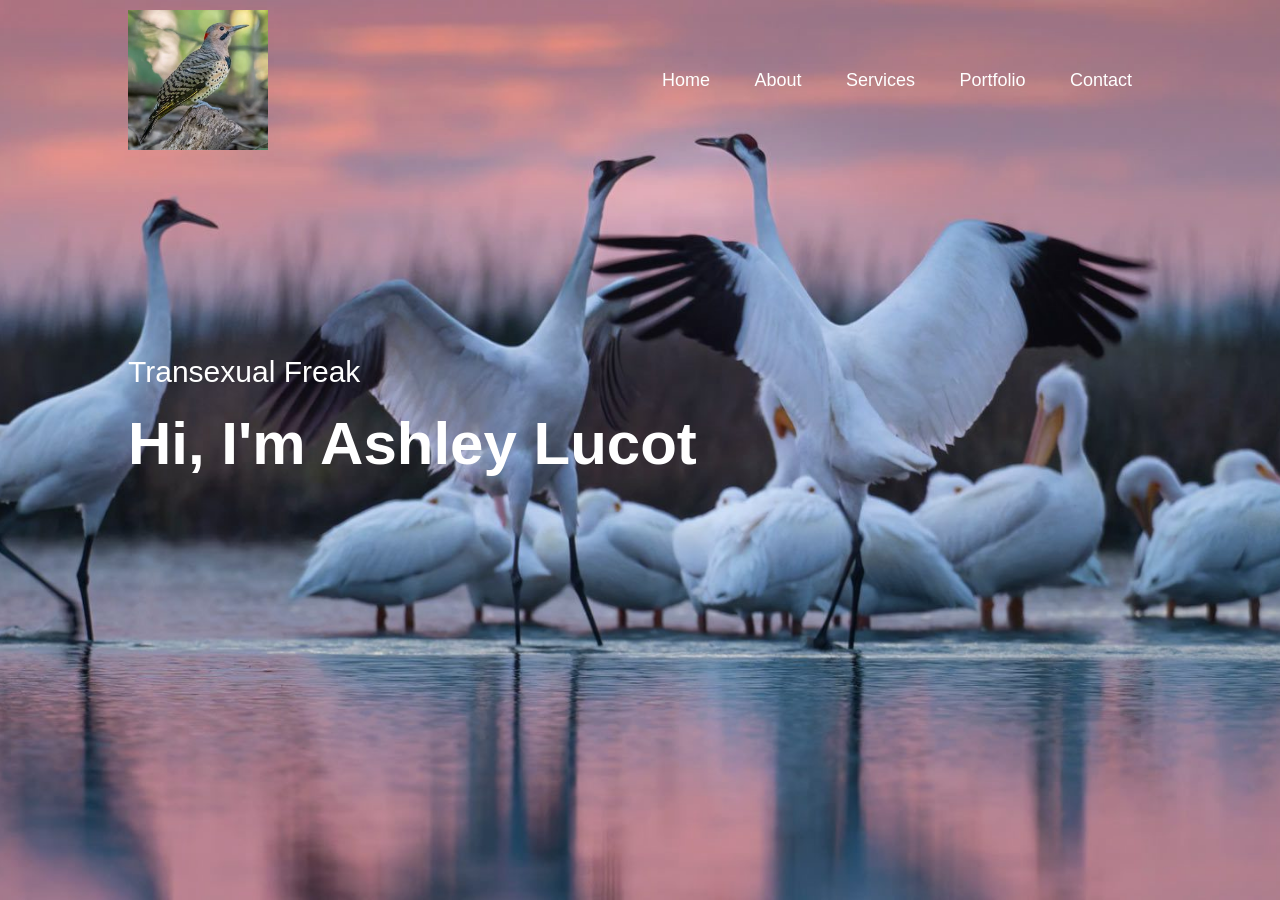
==== PortfolioWebsite/index.html @ 7ab629a5 "Add files via upload" ====
<!DOCTYPE html>
<html lang="en">
    <head>
        <meta charset="UTF-8">
        <meta http-equiv="X-UA-Compatible" content="IE=edge">
        <meta name="viewport" content="width=device-width, initial-scale=1.0">
        <title>Personal Portfolio Website</title>
        <link rel="stylesheet" href="style.css">
    </head>
<body>
    <div id="header">
        <div class="container">
            <nav>
                <img src="images/flicker.jpg" class="logo">
                <ul>
                    <li><a href="#">Home</a></li>
                    <li><a href="#">About</a></li>
                    <li><a href="#">Services</a></li>
                    <li><a href="#">Portfolio</a></li>
                    <li><a href="#">Contact</a></li>
                </ul>
            </nav>
            <div class="header-text">
                <p>Transexual Freak</p>
                <h1>Hi, I'm Ashley Lucot</h1>
            </div>
        </div>
    </div>
</body>
</html>
---- PortfolioWebsite/style.css ----
*{
    margin: 0;
    padding: 0;
    font-family: 'Poppins', sans-serif;
    box-sizing: border-box;
}
body{
    background: #080808;
    color: #fff;
}
#header{
    width: 100%;
    height: 100vh;
    background-image: url(images/bird_background.jpg);
    background-size: cover;
    background-position: center;

}
.container{
    padding: 10px 10%;
}
nav{
    display: flex;
    align-items: center;
    justify-content: space-between;
    flex-wrap: wrap;
}
.logo{
    width: 140px;
}
nav ul li{
    display: inline-block;
    list-style: none;
    margin: 10px 20px;
}
nav ul li a{
    color: #fff;
    text-decoration: none;
    font-size: 18px;
    position: relative;
}
nav ul li a::after{
    content: '';
    width: 0;
    height: 3px;
    background: #ff004f;
    position: absolute;
    left: 0;
    bottom: -6px;
    transition: 0.5s;
}
nav ul li a:hover::after{
    width: 100%;
}
.header-text{
    margin-top: 20%;
    font-size: 30px;
}
.header-text h1{
    font-size: 60px;
    margin-top: 20px;
}
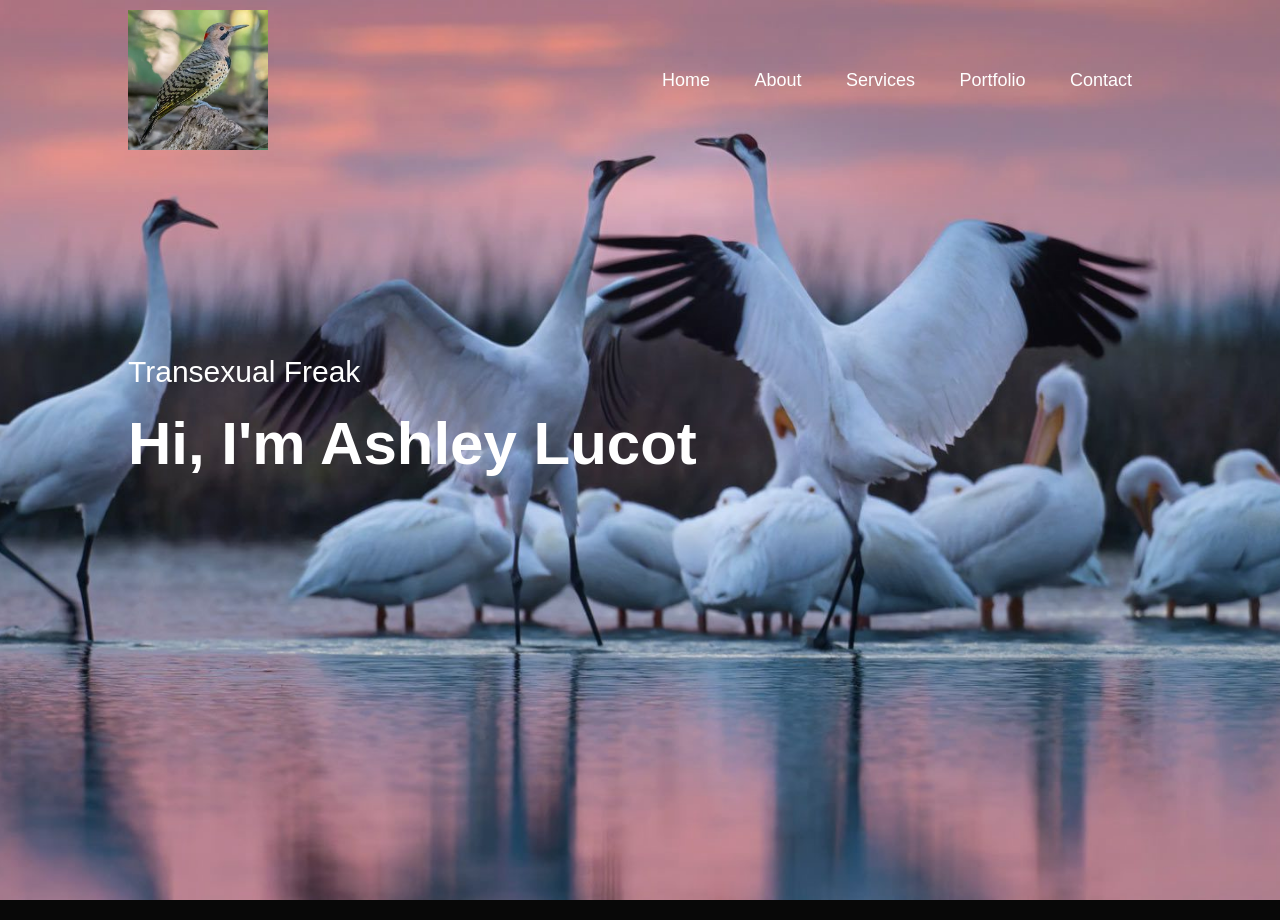
==== commit edd664f4: "started working on about me section" ====
--- a/PortfolioWebsite/index.html
+++ b/PortfolioWebsite/index.html
@@ -26,5 +26,18 @@
             </div>
         </div>
     </div>
+
+<div id="about">
+    <div class="container">
+        <div class="row">
+            <div class="about-col1">
+
+            </div>
+            <div class="about-col2">
+                
+            </div>
+        </div>
+    </div>
+</div>
 </body>
 </html>
